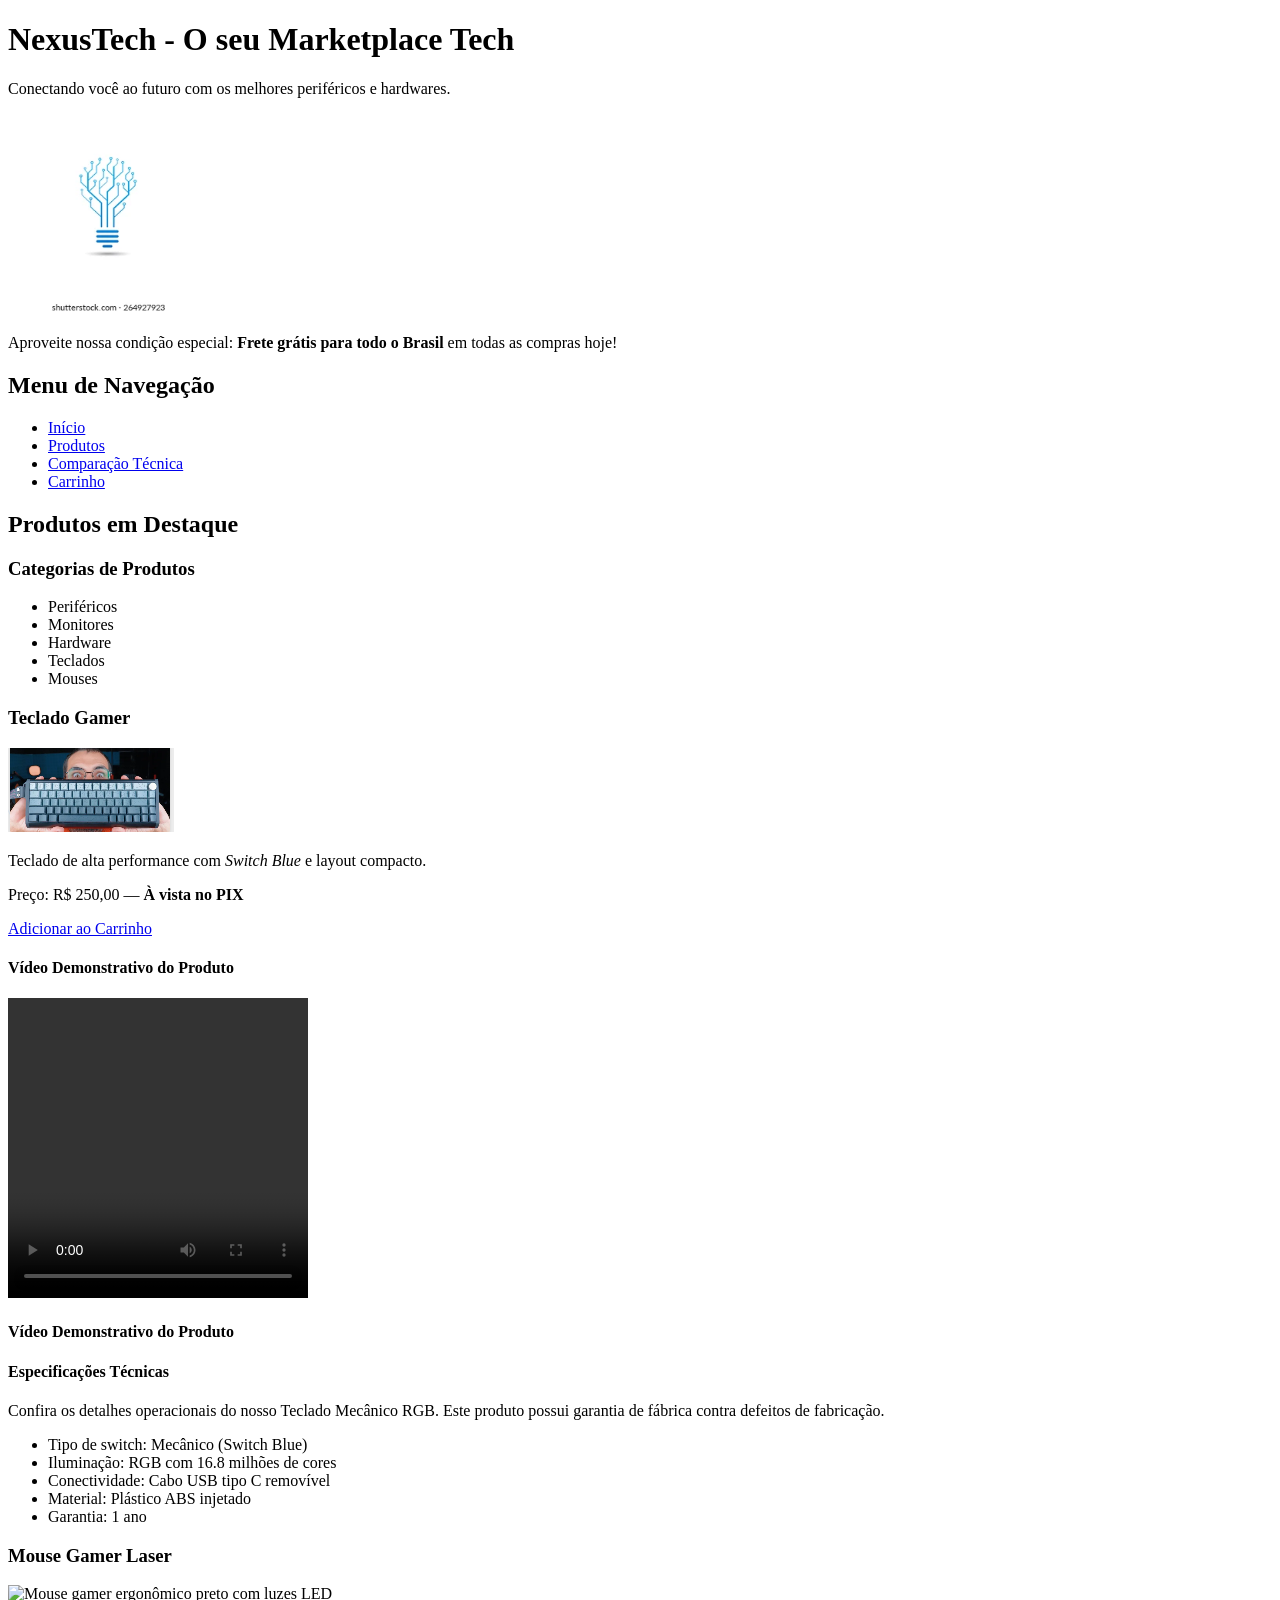
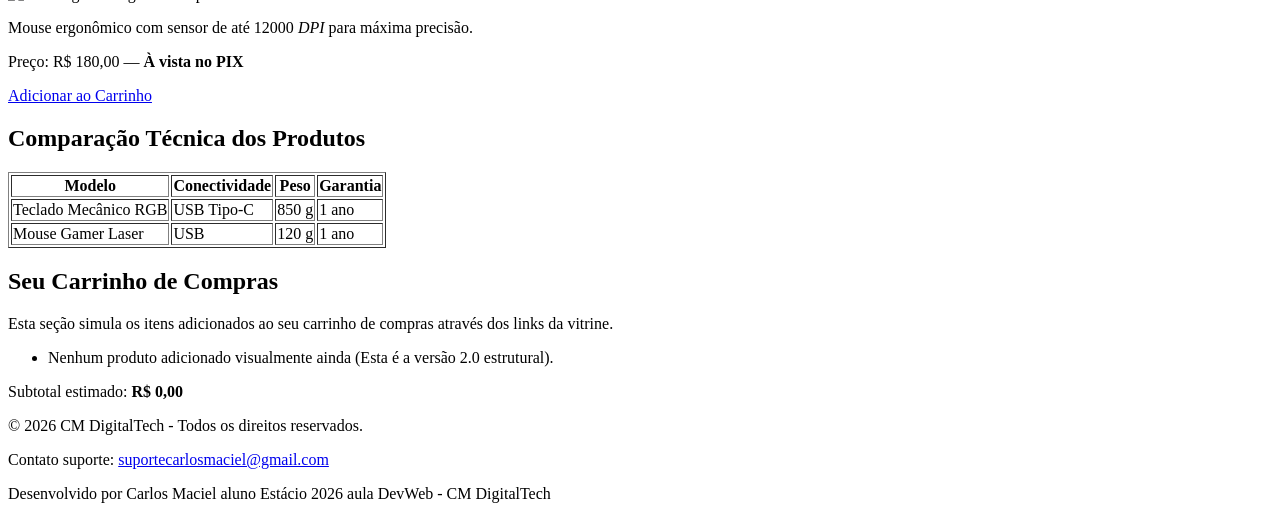
==== index2.html @ ce1a5d4c "initial comit" ====
<!DOCTYPE html> <html lang="pt-BR"> 
        <head> <meta charset="UTF-8">
             <meta name="viewport" content="width=device-width, initial-scale=1.0">
            <meta name="description" content="NexusTech - Marketplace de periféricos e hardwares.">
            <meta name="author" content="Carlos Maciel">

            <title>NexusTech - O seu Marketplace Tech</title>

</head>
 <body>
<!-- CABEÇALHO DA LOJA  deixei os comentarios para facilitar meu aprendizado e minha organizaçao professora--> 
<header>

    <h1>NexusTech - O seu Marketplace Tech</h1>

    <p>
        Conectando você ao futuro com os melhores periféricos e hardwares.
    </p>

    <img  width="200" height="200"
        src="fotos-tec/logo-trabalho1.webp"
        alt="Logotipo oficial da loja NexusTech">

    <p>
        Aproveite nossa condição especial:
        <strong>Frete grátis para todo o Brasil</strong>
        em todas as compras hoje!
    </p>

</header>


<!-- MENU DE NAVEGAÇÃO -->
<nav>

    <h2>Menu de Navegação</h2>

    <ul>
        <li><a href="#inicio">Início</a></li>
        <li><a href="#produtos">Produtos</a></li>
        <li><a href="#comparacao">Comparação Técnica</a></li>
        <li><a href="#carrinho">Carrinho</a></li>
    </ul>

</nav>


<!-- CONTEÚDO PRINCIPAL -->
<main>

    <section>

        <h2>Produtos em Destaque</h2>

        <!-- BARRA LATERAL COM CATEGORIAS -->
        <aside>

            <h3>Categorias de Produtos</h3>

            <ul>
                <li>Periféricos</li>
                <li>Monitores</li>
                <li>Hardware</li>
                <li>Teclados</li>
                <li>Mouses</li>
            </ul>

        </aside>


        <!-- PRODUTO PRINCIPAL -->
        <article>

            <h3>Teclado Gamer</h3>

            <img
                src="fotos-tec/foto-1.png"
                alt="Teclado Gamer ">

            <p>
                Teclado de alta performance com
                <i>Switch Blue</i> e layout compacto.
            </p>

            <p>
                Preço: <span>R$ 250,00</span> —
                <b>À vista no PIX</b>
            </p>

            <a href="#carrinho">
                Adicionar ao Carrinho
            </a>


            <!-- VÍDEO DEMONSTRATIVO -->
            <h4>Vídeo Demonstrativo do Produto</h4>
            <!-- Professora apenas acrecentei uma largura e altura para nao ficar desproporcional-->
            <video controls  width="300"
    height="300">

                <source
                    src="video-tec/video1-mp4.mp4"
                    type="video/mp4">

                <source  
                    src="video-tec/video1-webm.webm"
                    type="video/webm">

                Seu navegador não suporta o elemento de vídeo HTML5.

            </video>

            <h4>Vídeo Demonstrativo do Produto</h4>

   

            <!-- ESPECIFICAÇÕES TÉCNICAS -->
            <h4>Especificações Técnicas</h4>

            <p>
                Confira os detalhes operacionais do nosso
                Teclado Mecânico RGB. Este produto possui
                garantia de fábrica contra defeitos de fabricação.
            </p>

            <ul>
                <li>Tipo de switch: Mecânico (Switch Blue)</li>
                <li>Iluminação: RGB com 16.8 milhões de cores</li>
                <li>Conectividade: Cabo USB tipo C removível</li>
                <li>Material: Plástico ABS injetado</li>
                <li>Garantia: 1 ano</li>
            </ul>

        </article>


        <!-- SEGUNDO PRODUTO -->
        <article>

            <h3>Mouse Gamer Laser</h3>

            <img
                src="https://placeholder.com"
                alt="Mouse gamer ergonômico preto com luzes LED">

            <p>
                Mouse ergonômico com sensor de até
                12000 <i>DPI</i> para máxima precisão.
            </p>

            <p>
                Preço: <span>R$ 180,00</span> —
                <b>À vista no PIX</b>
            </p>

            <a href="#carrinho">
                Adicionar ao Carrinho
            </a>

        </article>

    </section>


    <!-- TABELA DE COMPARAÇÃO TÉCNICA -->
    <section>

        <h2>Comparação Técnica dos Produtos</h2>

        <table border="1">

            <thead>

                <tr>
                    <th>Modelo</th>
                    <th>Conectividade</th>
                    <th>Peso</th>
                    <th>Garantia</th>
                </tr>

            </thead>

            <tbody>

                <tr>
                    <td>Teclado Mecânico RGB</td>
                    <td>USB Tipo-C</td>
                    <td>850 g</td>
                    <td>1 ano</td>
                </tr>

                <tr>
                    <td>Mouse Gamer Laser</td>
                    <td>USB</td>
                    <td>120 g</td>
                    <td>1 ano</td>
                </tr>

            </tbody>

        </table>

    </section>


    <!-- CARRINHO DE COMPRAS -->
    <section>

        <h2>Seu Carrinho de Compras</h2>

        <p>
            Esta seção simula os itens adicionados ao seu
            carrinho de compras através dos links da vitrine.
        </p>

        <ul>
            <li>
                Nenhum produto adicionado visualmente ainda
                (Esta é a versão 2.0 estrutural).
            </li>
        </ul>

        <p>
            Subtotal estimado:
            <strong>R$ 0,00</strong>
        </p>

    </section>

</main>


<!-- RODAPÉ -->
<footer>

    <p>
        &copy; 2026 CM DigitalTech - Todos os direitos reservados.
    </p>

    <p>
        Contato suporte:
        <a href="mailto:suportecarlosmaciel@gmail.com">
            suportecarlosmaciel@gmail.com
        </a>
    </p>

    <p>
        Desenvolvido por Carlos Maciel aluno Estácio 2026
        aula DevWeb - CM DigitalTech
    </p>

</footer>

</body> </html>
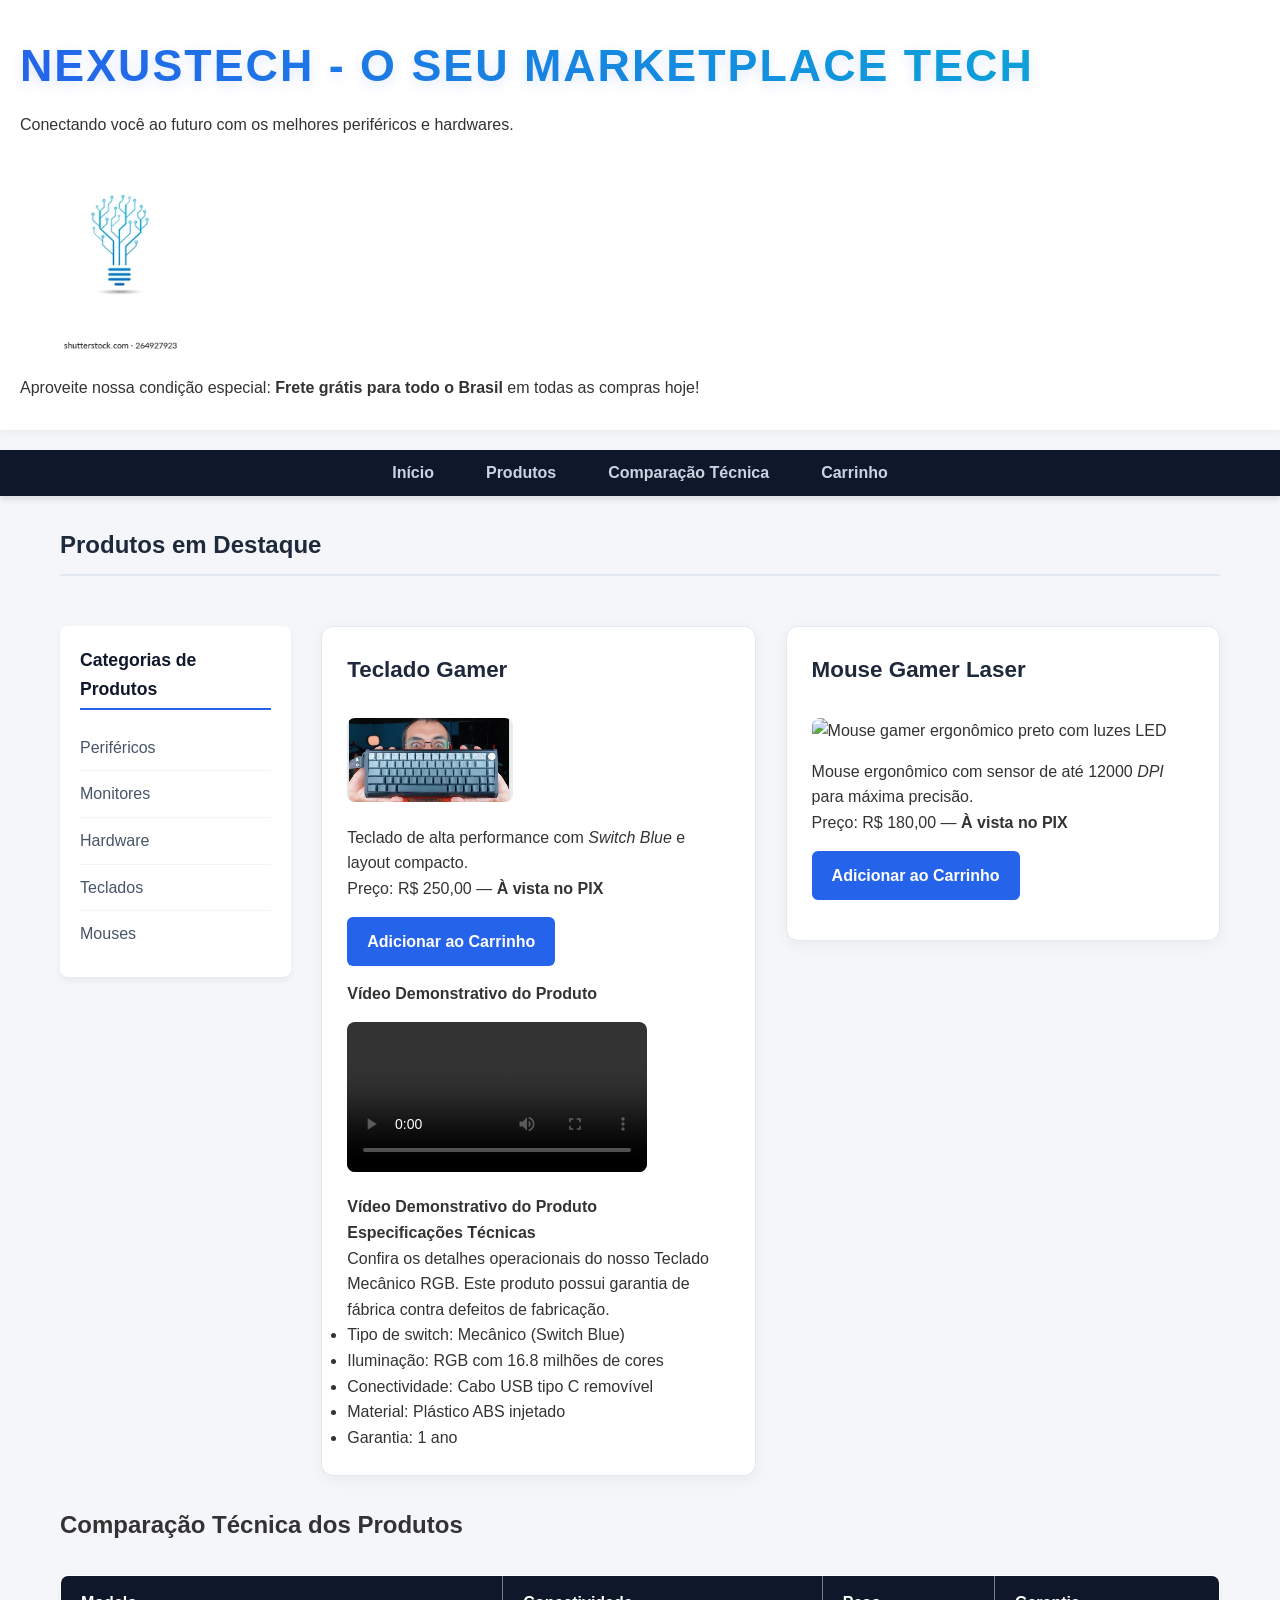
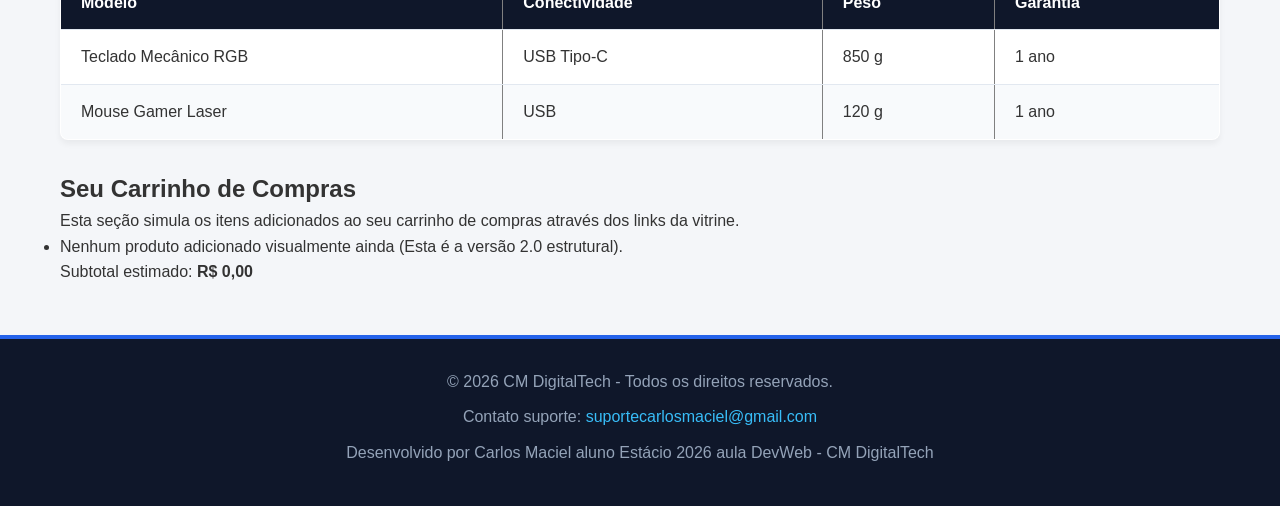
==== commit 9220947e: "refactor.01" ====
--- a/index2.html
+++ b/index2.html
@@ -5,6 +5,7 @@
             <meta name="author" content="Carlos Maciel">
 
             <title>NexusTech - O seu Marketplace Tech</title>
+             <link rel="stylesheet" href="style.css">
 
 </head>
  <body>
--- a/style.css
+++ b/style.css
@@ -0,0 +1,383 @@
+/* ======================================================== */
+/* 2. RESET BÁSICO E BOX MODEL GLOBAL                       */
+/* ======================================================== */
+* {
+    margin: 0;
+    padding: 0;
+    box-sizing: border-box;
+}
+
+body {
+    font-family: 'Segoe UI', Tahoma, Geneva, Verdana, sans-serif;
+    font-size: 16px;
+    background-color: #f4f6f9;
+    color: #333333;
+    line-height: 1.6;
+}
+
+/* Estilização Geral do Header */
+header {
+    background-color: #ffffff;
+    padding: 30px 20px;
+    box-shadow: 0 2px 10px rgba(0, 0, 0, 0.05);
+    margin-bottom: 20px;
+}
+/* NOVO: ESTILIZAÇÃO DIFERENCIADA PARA O TÍTULO PRINCIPAL */
+header h1 {
+    font-size: 2.8rem;
+    font-weight: 800;
+    text-transform: uppercase;
+    letter-spacing: 2px;
+    margin-bottom: 10px;
+    
+    /* Cria o efeito de texto em degradê (Azul Tech para Ciano) */
+    background: linear-gradient(45deg, #2563eb, #06b6d4);
+    -webkit-background-clip: text;
+    -webkit-text-fill-color: transparent;
+    
+    /* Adiciona uma sombra de luz neon bem sutil atrás do texto */
+    text-shadow: 0px 4px 12px rgba(37, 99, 235, 0.15);
+}
+header img {
+    margin: 15px 0;
+    border-radius: 8px;
+}
+
+/* Formulário de Busca do Header (GET) */
+header form {
+    margin-top: 20px;
+    display: flex;
+    justify-content: center;
+    align-items: center;
+    gap: 10px;
+    flex-wrap: wrap;
+}
+
+/* ======================================================== */
+/* 3. ESTILIZAÇÃO DA ESTRUTURA SEMÂNTICA E LAYOUT          */
+/* ======================================================== */
+
+/* Menu de Navegação (<nav>) */
+nav {
+    background-color: #0f172a; /* Azul escuro tecnológico */
+    padding: 10px 20px;
+    margin-bottom: 30px;
+    box-shadow: 0 4px 6px rgba(0, 0, 0, 0.1);
+}
+
+nav h2 {
+    display: none; /* Oculta o título visualmente, mantendo a semântica */
+}
+
+nav ul {
+    list-style: none; /* Remove os marcadores de lista */
+    display: flex;
+    justify-content: center;
+    gap: 20px;
+}
+
+nav ul li a {
+    text-decoration: none; /* Remove o sublinhado dos links */
+    color: #cbd5e1; /* Cor cinza clara para o link */
+    font-weight: 600;
+    padding: 8px 16px;
+    border-radius: 4px;
+    transition: all 0.3s ease; /* Transição suave */
+}
+
+/* Efeito ao passar o mouse (:hover) no Menu */
+nav ul li a:hover {
+    color: #ffffff;
+    background-color: #2563eb; /* Azul brilhante ao passar o mouse */
+}
+
+/* Layout do Conteúdo Principal (<main>) */
+main {
+    max-width: 1200px;
+    margin: 0 auto;
+    padding: 0 20px;
+}
+
+/* Seção que agrupa a vitrine e a barra lateral */
+main section:first-of-type {
+    display: flex;
+    gap: 30px;
+    align-items: flex-start;
+    flex-wrap: wrap; /* Garante que fique responsivo em telas menores */
+}
+
+main section:first-of-type h2 {
+    width: 100%;
+    margin-bottom: 20px;
+    color: #1e293b;
+    border-bottom: 2px solid #e2e8f0;
+    padding-bottom: 10px;
+}
+
+/* Barra Lateral (<aside>) */
+aside {
+    flex: 1;
+    min-width: 200px;
+    background-color: #ffffff;
+    padding: 20px;
+    border-radius: 8px;
+    box-shadow: 0 4px 6px rgba(0, 0, 0, 0.05);
+}
+
+aside h3 {
+    color: #0f172a;
+    margin-bottom: 15px;
+    font-size: 1.1rem;
+    border-bottom: 2px solid #2563eb;
+    padding-bottom: 5px;
+}
+
+aside ul {
+    list-style: none;
+}
+
+aside ul li {
+    padding: 10px 0;
+    border-bottom: 1px solid #f1f5f9;
+    color: #475569;
+    font-weight: 500;
+}
+
+aside ul li:last-child {
+    border-bottom: none;
+}
+
+/* Rodapé (<footer>) */
+footer {
+    background-color: #0f172a;
+    color: #94a3b8;
+    text-align: center;
+    padding: 30px 20px;
+    margin-top: 50px;
+    border-top: 4px solid #2563eb;
+}
+
+footer p {
+    margin-bottom: 10px;
+}
+
+footer a {
+    color: #38bdf8;
+    text-decoration: none;
+}
+
+footer a:hover {
+    text-decoration: underline;
+}
+
+/* ======================================================== */
+/* 4. ESTILIZAÇÃO DA VITRINE DE PRODUTOS (<article>)       */
+/* ======================================================== */
+
+/* Cards de Produto */
+article {
+    flex: 2;
+    min-width: 300px;
+    background-color: #ffffff;
+    border-radius: 12px; /* Bordas arredondadas */
+    box-shadow: 0 4px 15px rgba(0, 0, 0, 0.05); /* Sombra suave */
+    padding: 25px;
+    margin-bottom: 30px;
+    border: 1px solid #e2e8f0;
+}
+
+article h3 {
+    color: #1e293b;
+    font-size: 1.4rem;
+    margin-bottom: 15px;
+}
+
+/* Link/Botão do Carrinho e Links de Detalhes */
+article a {
+    display: inline-block;
+    background-color: #2563eb;
+    color: #ffffff;
+    text-decoration: none;
+    padding: 12px 20px;
+    border-radius: 6px;
+    font-weight: bold;
+    margin: 15px 0;
+    transition: background-color 0.3s;
+}
+
+article a:hover {
+    background-color: #1d4ed8;
+}
+
+article a[target="_blank"] {
+    background-color: transparent;
+    color: #2563eb;
+    border: 1px solid #2563eb;
+    margin-left: 10px;
+}
+
+article a[target="_blank"]:hover {
+    background-color: #f0fdf4;
+    color: #1d4ed8;
+}
+
+/* Multimídia Responsiva */
+article img, 
+video {
+    max-width: 100%; /* Imagens e vídeos não passam do tamanho do card */
+    height: auto;    /* Mantém a proporção correta */
+    border-radius: 8px;
+    margin: 15px 0;
+}
+
+/* ======================================================== */
+/* 5. ESTILIZAÇÃO DA TABELA COMPARATIVA (<table>)          */
+/* ======================================================== */
+table {
+    width: 100%;
+    border-collapse: collapse; /* Remove o espaço duplo entre as bordas */
+    margin: 30px 0;
+    background-color: #ffffff;
+    border-radius: 8px;
+    overflow: hidden;
+    box-shadow: 0 4px 6px rgba(0, 0, 0, 0.05);
+}
+
+/* Cabeçalho da Tabela */
+thead th {
+    background-color: #0f172a; /* Cor em destaque */
+    color: #ffffff;
+    font-weight: bold; /* Texto em negrito */
+    text-align: left;
+}
+
+/* Espaçamento e linhas divisórias simples */
+th, td {
+    padding: 14px 20px; /* Espaçamento interno */
+    border-bottom: 1px solid #e2e8f0; /* Linha divisória simples */
+}
+
+/* Efeito de alternância de cores (Zebra Striping) */
+tbody tr:nth-child(even) {
+    background-color: #f8fafc; /* Linhas pares ganham fundo cinza bem claro */
+}
+
+tbody tr:hover {
+    background-color: #f1f5f9; /* Destaque ao passar o mouse na linha */
+}
+
+/* ======================================================== */
+/* 6. ESTILIZAÇÃO DOS FORMULÁRIOS (GET e POST)              */
+/* ======================================================== */
+
+/* Seções de Formulários */
+section#checkout {
+    background-color: #ffffff;
+    padding: 40px;
+    border-radius: 12px;
+    box-shadow: 0 4px 15px rgba(0, 0, 0, 0.05);
+    margin-top: 40px;
+}
+
+/* Estrutura de Fieldset e Legend */
+fieldset {
+    border: 1px solid #cbd5e1; /* Bordas sutis */
+    border-radius: 8px;
+    padding: 20px;
+    margin-bottom: 25px;
+    text-align: left;
+}
+
+legend {
+    font-weight: bold;
+    color: #2563eb; /* Tipografia destacada em azul */
+    padding: 0 10px;
+    font-size: 1.1rem;
+}
+
+/* Organização dos campos em bloco */
+fieldset p {
+    margin-bottom: 15px; /* Margem inferior para separação dos elementos */
+}
+
+fieldset label {
+    display: block; /* Organiza os rótulos acima dos campos */
+    margin-bottom: 5px;
+    font-weight: 500;
+    color: #475569;
+}
+
+/* Campos de Entrada (input, select, textarea) */
+input[type="text"],
+input[type="email"],
+input[type="password"],
+input[type="date"],
+input[type="number"],
+input[type="search"],
+select,
+textarea {
+    width: 100%; /* Largura total para os campos de texto/seleção */
+    padding: 10px 14px; /* Padding interno */
+    border: 1px solid #cbd5e1;
+    border-radius: 6px; /* Cantos arredondadas e suavizados */
+    font-size: 1rem;
+    color: #333333;
+    background-color: #f8fafc;
+    transition: border-color 0.3s, box-shadow 0.3s;
+}
+
+/* Indicador visual de foco (:focus) */
+input:focus,
+select:focus,
+textarea:focus {
+    outline: none;
+    border-color: #2563eb; /* Destaca a borda em azul */
+    box-shadow: 0 0 0 3px rgba(37, 99, 235, 0.15); /* Sombra suave azul ao redor */
+    background-color: #ffffff;
+}
+
+/* Campos inline (Radio e Checkbox) */
+input[type="radio"],
+input[type="checkbox"] {
+    width: auto;
+    margin-right: 8px;
+    cursor: pointer;
+}
+
+/* Botões de Ação */
+button,
+input[type="submit"],
+input[type="reset"] {
+    padding: 12px 24px;
+    font-size: 1rem;
+    font-weight: 600;
+    border: none;
+    border-radius: 6px;
+    cursor: pointer; /* Cursor de ponteiro */
+    transition: all 0.3s ease; /* Transições suaves */
+    margin: 5px;
+}
+
+/* Estilo do botão principal (Submit) */
+button[type="submit"],
+input[type="submit"] {
+    background-color: #2563eb; /* Cor de fundo atrativa */
+    color: #ffffff;
+}
+
+button[type="submit"]:hover,
+input[type="submit"]:hover {
+    background-color: #1d4ed8; /* Alteração de cor ao passar o mouse */
+}
+
+/* Estilo do botão secundário (Reset) */
+button[type="reset"],
+input[type="reset"] {
+    background-color: #e2e8f0;
+    color: #475569;
+}
+
+button[type="reset"]:hover,
+input[type="reset"]:hover {
+    background-color: #cbd5e1;
+}
